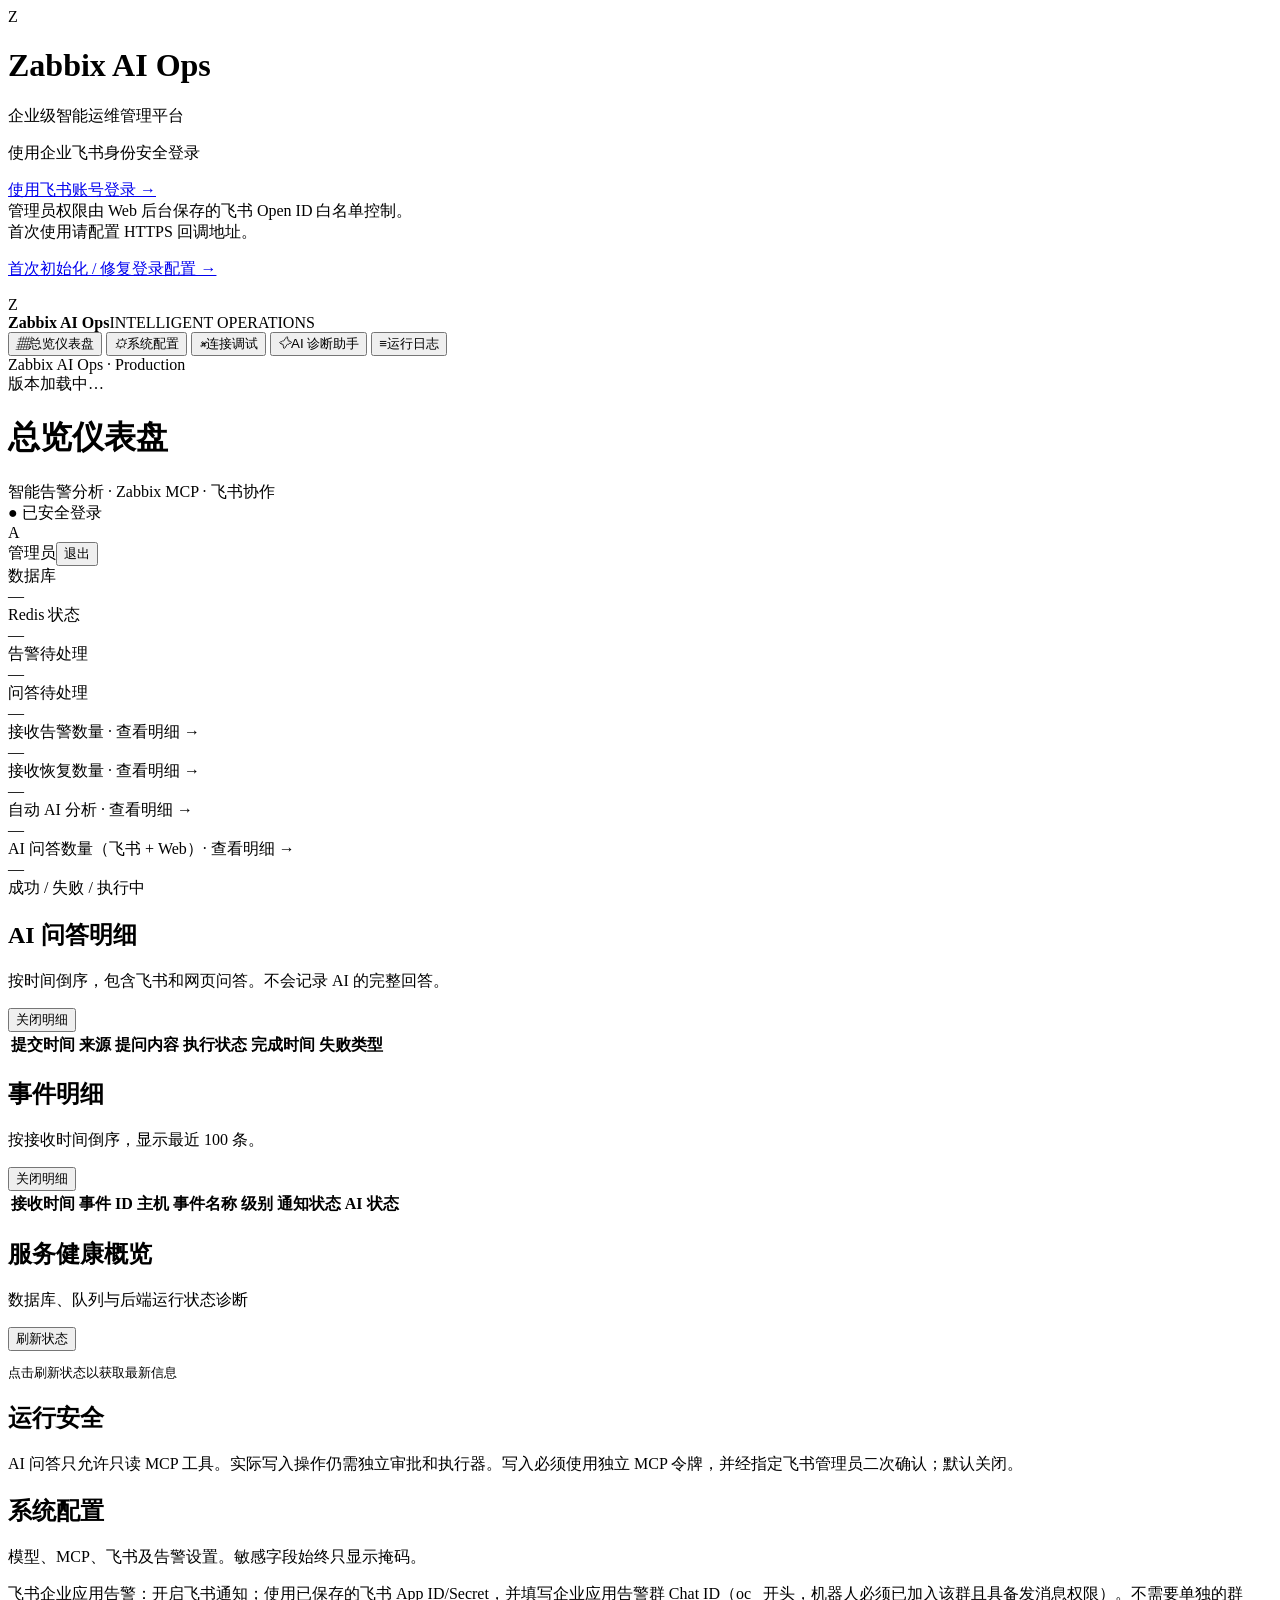
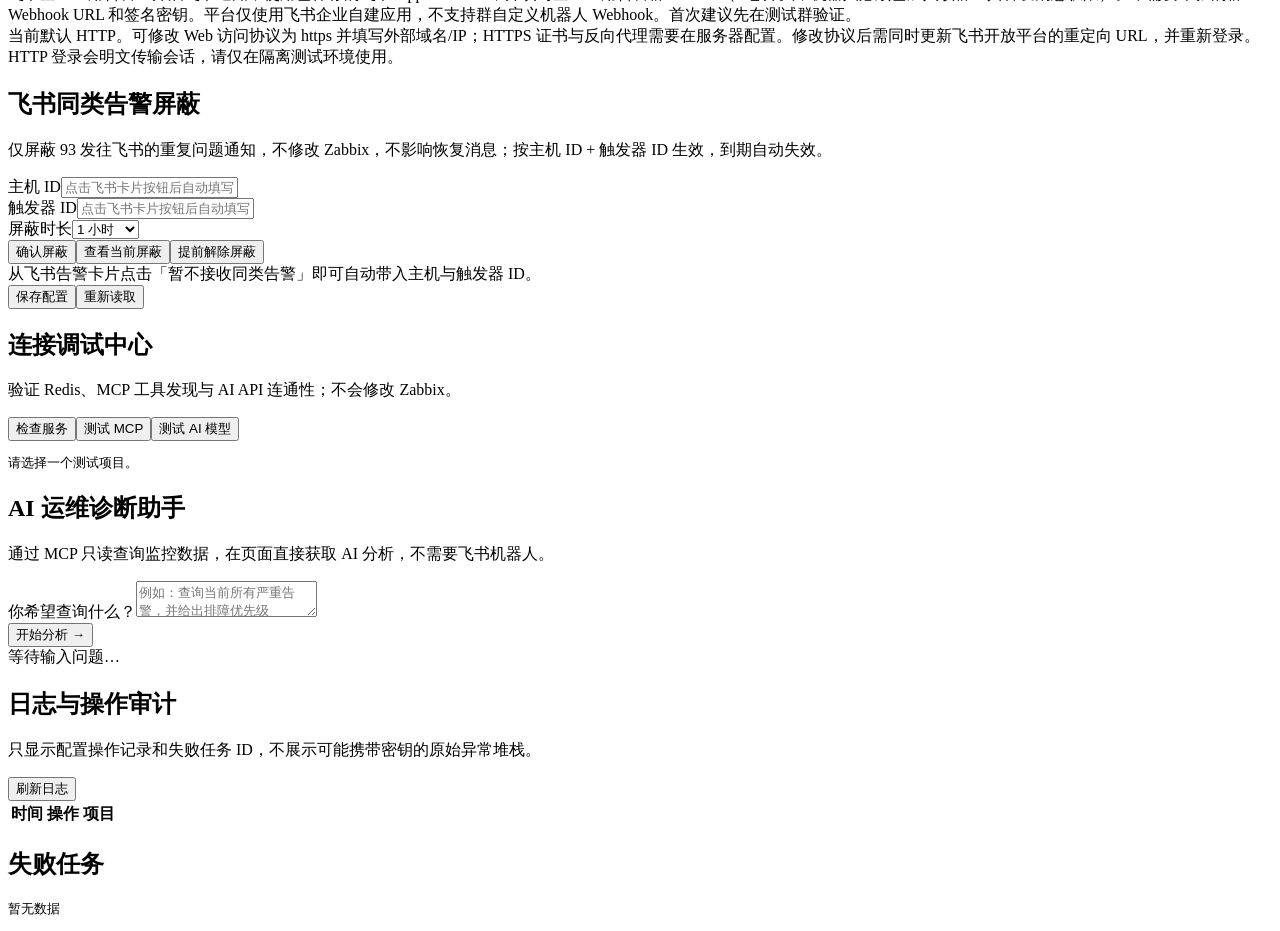
==== web/index.html @ 83ad6823 "fix(dashboard): align AI Q&A metric alongside other event metrics" ====
<!doctype html>
<html lang="zh-CN"><head><meta charset="utf-8"><meta name="viewport" content="width=device-width,initial-scale=1">
<title>Zabbix AI Ops · 智能运维控制台</title>
<link rel="stylesheet" href="/assets/apple.css"></head><body>
<div id="login"><div class="login-card"><div class="logo">Z</div><h1>Zabbix AI Ops</h1><div class="sub">企业级智能运维管理平台</div><p class="sub">使用企业飞书身份安全登录</p><a class="primary" data-ui-style="0" href="/api/v1/auth/login">使用飞书账号登录 →</a><div class="login-hint">管理员权限由 Web 后台保存的飞书 Open ID 白名单控制。<br>首次使用请配置 HTTPS 回调地址。</div><p class="sub"><a href="/setup" data-ui-style="1">首次初始化 / 修复登录配置 →</a></p><p class="sub" id="login-error" data-ui-style="2"></p></div></div>
<div id="app"><aside class="side"><div class="brand"><div class="mark">Z</div><div><strong>Zabbix AI Ops</strong><span>INTELLIGENT OPERATIONS</span></div></div><nav class="nav">
<button class="active" data-page="dashboard" data-ui-click="0"><i>▦</i>总览仪表盘</button>
<button data-page="config" data-ui-click="1"><i>⚙</i>系统配置</button>
<button data-page="debug" data-ui-click="2"><i>⌘</i>连接调试</button>
<button data-page="ask" data-ui-click="3"><i>✧</i>AI 诊断助手</button>
<button data-page="logs" data-ui-click="4"><i>≡</i>运行日志</button></nav><div class="side-foot">Zabbix AI Ops · Production<br><span id="app-version">版本加载中…</span></div></aside>
<main class="main"><header class="top"><div><h1 id="pagetitle">总览仪表盘</h1><div class="sub">智能告警分析 · Zabbix MCP · 飞书协作</div></div><div class="user"><span class="pill">● 已安全登录</span><div class="avatar" id="avatar">A</div><span id="username">管理员</span><button class="secondary danger" data-ui-click="5">退出</button></div></header>
<section class="page active" id="dashboard"><div class="stats"><div class="stat"><div class="k">数据库</div><div class="n" id="db-state">—</div></div><div class="stat"><div class="k">Redis 状态</div><div class="n" id="redis-state">—</div></div><div class="stat"><div class="k">告警待处理</div><div class="n" id="alert-count">—</div></div><div class="stat"><div class="k">问答待处理</div><div class="n" id="qa-count">—</div></div></div>
<div class="stats">
<div class="stat metric" role="button" tabindex="0" data-ui-click="6" data-ui-key="7"><div class="k">接收告警数量 · 查看明细 →</div><div class="n" id="metric-problems">—</div></div>
<div class="stat metric" role="button" tabindex="0" data-ui-click="8" data-ui-key="9"><div class="k">接收恢复数量 · 查看明细 →</div><div class="n" id="metric-recoveries">—</div></div>
<div class="stat metric" role="button" tabindex="0" data-ui-click="10" data-ui-key="11"><div class="k">自动 AI 分析 · 查看明细 →</div><div class="n" id="metric-ai">—</div></div>
<div class="stat metric" role="button" tabindex="0" data-ui-click="12" data-ui-key="13"><div class="k">AI 问答数量（飞书 + Web）· 查看明细 →</div><div class="n" id="metric-qa">—</div><div id="metric-qa-breakdown" class="sub">成功 / 失败 / 执行中</div></div></div>
<div class="panel" id="qa-detail" data-ui-style="5"><h2>AI 问答明细</h2><p class="sub">按时间倒序，包含飞书和网页问答。不会记录 AI 的完整回答。</p><button class="secondary" data-ui-click="14">关闭明细</button><div data-ui-style="6"><table class="table"><thead><tr><th>提交时间</th><th>来源</th><th>提问内容</th><th>执行状态</th><th>完成时间</th><th>失败类型</th></tr></thead><tbody id="qa-detail-body"></tbody></table></div></div>
<div class="panel" id="metric-detail" data-ui-style="5"><h2 id="metric-detail-title">事件明细</h2><p class="sub">按接收时间倒序，显示最近 100 条。</p><button class="secondary" data-ui-click="15">关闭明细</button><div data-ui-style="6"><table class="table"><thead><tr><th>接收时间</th><th>事件 ID</th><th>主机</th><th>事件名称</th><th>级别</th><th>通知状态</th><th>AI 状态</th></tr></thead><tbody id="metric-detail-body"></tbody></table></div></div>
<div class="panel"><h2>服务健康概览</h2><p class="sub">数据库、队列与后端运行状态诊断</p><button class="secondary" data-ui-click="16">刷新状态</button><pre id="status-output">点击刷新状态以获取最新信息</pre></div>
<div class="panel"><h2>运行安全</h2><div class="info">AI 问答只允许只读 MCP 工具。实际写入操作仍需独立审批和执行器。写入必须使用独立 MCP 令牌，并经指定飞书管理员二次确认；默认关闭。</div></div></section>
<section class="page" id="config"><div class="panel"><h2>系统配置</h2><p class="sub">模型、MCP、飞书及告警设置。敏感字段始终只显示掩码。</p><div class="info" data-ui-style="7">飞书企业应用告警：开启飞书通知；使用已保存的飞书 App ID/Secret，并填写企业应用告警群 Chat ID（oc_ 开头，机器人必须已加入该群且具备发消息权限）。不需要单独的群 Webhook URL 和签名密钥。平台仅使用飞书企业自建应用，不支持群自定义机器人 Webhook。首次建议先在测试群验证。</div><div class="info" data-ui-style="8">当前默认 HTTP。可修改 Web 访问协议为 https 并填写外部域名/IP；HTTPS 证书与反向代理需要在服务器配置。修改协议后需同时更新飞书开放平台的重定向 URL，并重新登录。HTTP 登录会明文传输会话，请仅在隔离测试环境使用。</div><div class="panel" data-ui-style="9"><h2>飞书同类告警屏蔽</h2><p class="sub">仅屏蔽 93 发往飞书的重复问题通知，不修改 Zabbix，不影响恢复消息；按主机 ID + 触发器 ID 生效，到期自动失效。</p><div class="form-grid"><div><label for="mute-host">主机 ID</label><input id="mute-host" placeholder="点击飞书卡片按钮后自动填写"></div><div><label for="mute-trigger">触发器 ID</label><input id="mute-trigger" placeholder="点击飞书卡片按钮后自动填写"></div><div><label for="mute-hours">屏蔽时长</label><select id="mute-hours"><option value="1">1 小时</option><option value="4">4 小时</option><option value="24">24 小时</option><option value="72">3 天</option><option value="168">7 天</option></select></div></div><div class="actions"><button class="primary" data-ui-click="17">确认屏蔽</button><button class="secondary" data-ui-click="18">查看当前屏蔽</button><button class="secondary danger" data-ui-click="19">提前解除屏蔽</button></div><div id="mute-result" class="result">从飞书告警卡片点击「暂不接收同类告警」即可自动带入主机与触发器 ID。</div></div><div id="fields" class="form-grid"></div><div class="actions"><button class="primary" data-ui-click="20">保存配置</button><button class="secondary" data-ui-click="21">重新读取</button></div><div id="save-result" class="sub"></div></div></section>
<section class="page" id="debug"><div class="panel"><h2>连接调试中心</h2><p class="sub">验证 Redis、MCP 工具发现与 AI API 连通性；不会修改 Zabbix。</p><div class="actions"><button class="secondary" data-ui-click="22">检查服务</button><button class="secondary" data-ui-click="23">测试 MCP</button><button class="primary" data-ui-click="24">测试 AI 模型</button></div><pre id="debug-output">请选择一个测试项目。</pre></div></section>
<section class="page" id="ask"><div class="panel"><h2>AI 运维诊断助手</h2><p class="sub">通过 MCP 只读查询监控数据，在页面直接获取 AI 分析，不需要飞书机器人。</p><label for="ask-question">你希望查询什么？</label><textarea id="ask-question" placeholder="例如：查询当前所有严重告警，并给出排障优先级" maxlength="3000"></textarea><div class="actions"><button class="primary" id="ask-btn" data-ui-click="25">开始分析 →</button></div><div id="ask-answer" class="result">等待输入问题…</div></div></section>
<section class="page" id="logs"><div class="panel"><h2>日志与操作审计</h2><p class="sub">只显示配置操作记录和失败任务 ID，不展示可能携带密钥的原始异常堆栈。</p><button class="secondary" data-ui-click="26">刷新日志</button><div id="queue-info" class="sub"></div><table class="table"><thead><tr><th>时间</th><th>操作</th><th>项目</th></tr></thead><tbody id="log-body"></tbody></table><h2 data-ui-style="10">失败任务</h2><pre id="failed-jobs">暂无数据</pre></div></section>
</main></div>
<script defer src="/assets/app.js"></script></body></html>
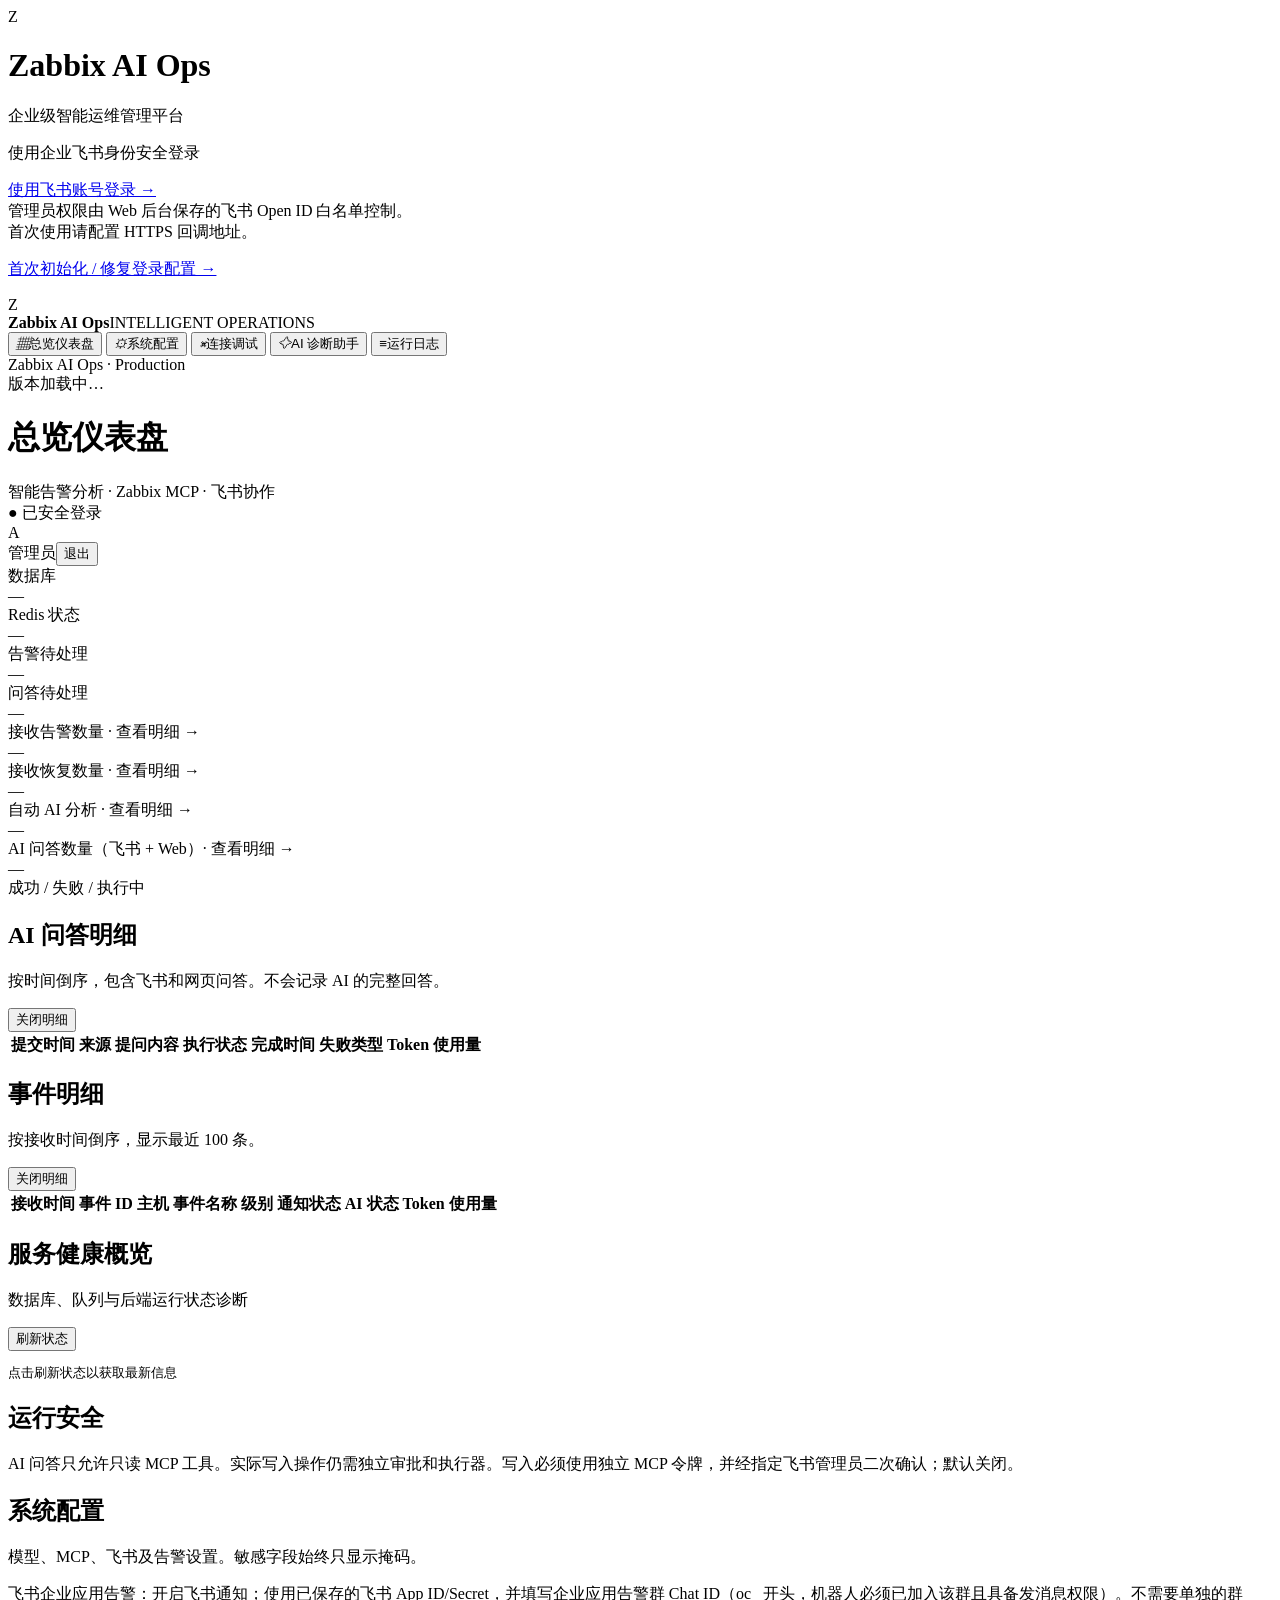
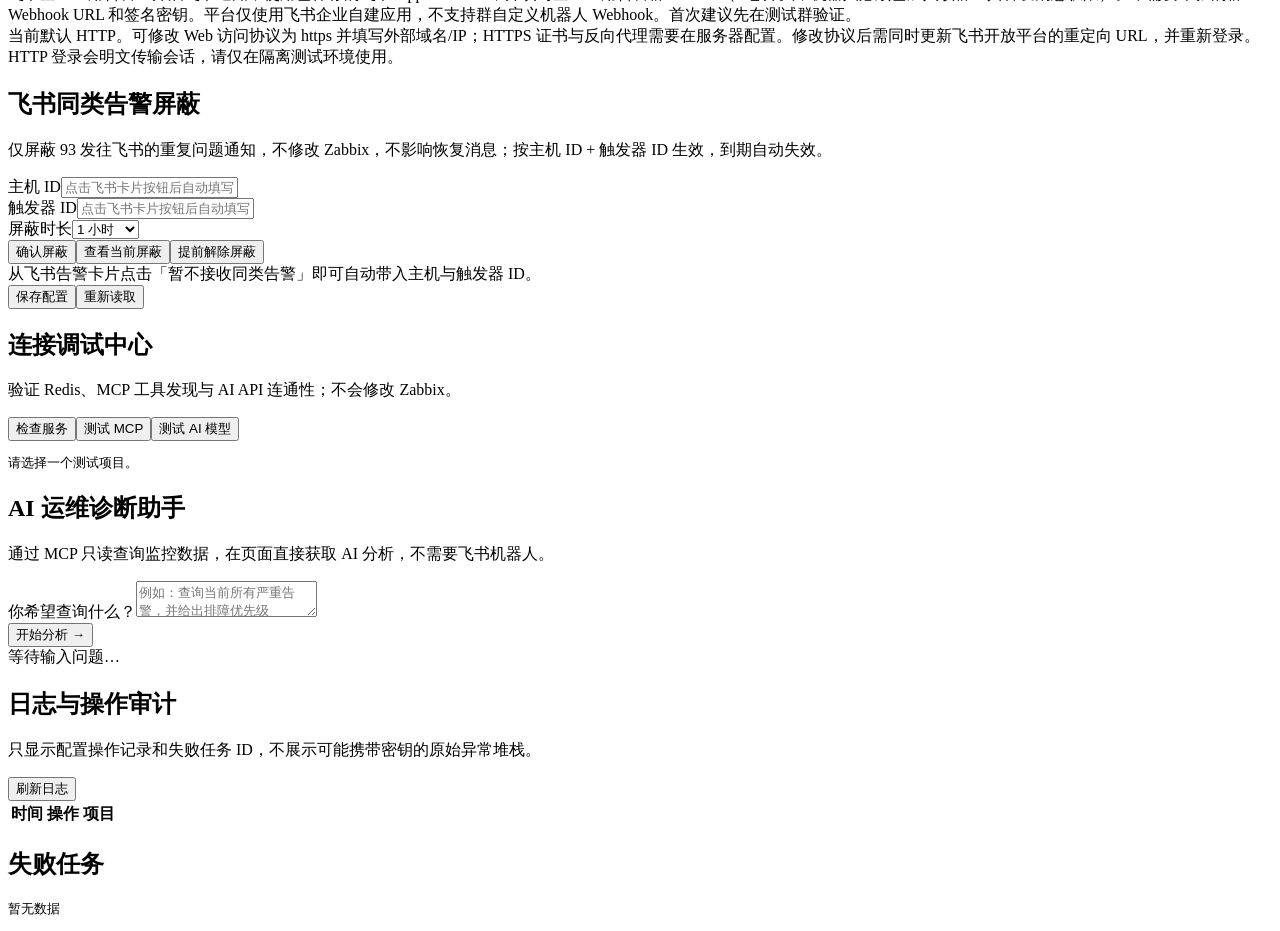
==== commit d4d0c894: "ui: show Token usage column in Web question and alert detail tables" ====
--- a/web/index.html
+++ b/web/index.html
@@ -16,8 +16,8 @@
 <div class="stat metric" role="button" tabindex="0" data-ui-click="8" data-ui-key="9"><div class="k">接收恢复数量 · 查看明细 →</div><div class="n" id="metric-recoveries">—</div></div>
 <div class="stat metric" role="button" tabindex="0" data-ui-click="10" data-ui-key="11"><div class="k">自动 AI 分析 · 查看明细 →</div><div class="n" id="metric-ai">—</div></div>
 <div class="stat metric" role="button" tabindex="0" data-ui-click="12" data-ui-key="13"><div class="k">AI 问答数量（飞书 + Web）· 查看明细 →</div><div class="n" id="metric-qa">—</div><div id="metric-qa-breakdown" class="sub">成功 / 失败 / 执行中</div></div></div>
-<div class="panel" id="qa-detail" data-ui-style="5"><h2>AI 问答明细</h2><p class="sub">按时间倒序，包含飞书和网页问答。不会记录 AI 的完整回答。</p><button class="secondary" data-ui-click="14">关闭明细</button><div data-ui-style="6"><table class="table"><thead><tr><th>提交时间</th><th>来源</th><th>提问内容</th><th>执行状态</th><th>完成时间</th><th>失败类型</th></tr></thead><tbody id="qa-detail-body"></tbody></table></div></div>
-<div class="panel" id="metric-detail" data-ui-style="5"><h2 id="metric-detail-title">事件明细</h2><p class="sub">按接收时间倒序，显示最近 100 条。</p><button class="secondary" data-ui-click="15">关闭明细</button><div data-ui-style="6"><table class="table"><thead><tr><th>接收时间</th><th>事件 ID</th><th>主机</th><th>事件名称</th><th>级别</th><th>通知状态</th><th>AI 状态</th></tr></thead><tbody id="metric-detail-body"></tbody></table></div></div>
+<div class="panel" id="qa-detail" data-ui-style="5"><h2>AI 问答明细</h2><p class="sub">按时间倒序，包含飞书和网页问答。不会记录 AI 的完整回答。</p><button class="secondary" data-ui-click="14">关闭明细</button><div data-ui-style="6"><table class="table"><thead><tr><th>提交时间</th><th>来源</th><th>提问内容</th><th>执行状态</th><th>完成时间</th><th>失败类型</th><th>Token 使用量</th></tr></thead><tbody id="qa-detail-body"></tbody></table></div></div>
+<div class="panel" id="metric-detail" data-ui-style="5"><h2 id="metric-detail-title">事件明细</h2><p class="sub">按接收时间倒序，显示最近 100 条。</p><button class="secondary" data-ui-click="15">关闭明细</button><div data-ui-style="6"><table class="table"><thead><tr><th>接收时间</th><th>事件 ID</th><th>主机</th><th>事件名称</th><th>级别</th><th>通知状态</th><th>AI 状态</th><th>Token 使用量</th></tr></thead><tbody id="metric-detail-body"></tbody></table></div></div>
 <div class="panel"><h2>服务健康概览</h2><p class="sub">数据库、队列与后端运行状态诊断</p><button class="secondary" data-ui-click="16">刷新状态</button><pre id="status-output">点击刷新状态以获取最新信息</pre></div>
 <div class="panel"><h2>运行安全</h2><div class="info">AI 问答只允许只读 MCP 工具。实际写入操作仍需独立审批和执行器。写入必须使用独立 MCP 令牌，并经指定飞书管理员二次确认；默认关闭。</div></div></section>
 <section class="page" id="config"><div class="panel"><h2>系统配置</h2><p class="sub">模型、MCP、飞书及告警设置。敏感字段始终只显示掩码。</p><div class="info" data-ui-style="7">飞书企业应用告警：开启飞书通知；使用已保存的飞书 App ID/Secret，并填写企业应用告警群 Chat ID（oc_ 开头，机器人必须已加入该群且具备发消息权限）。不需要单独的群 Webhook URL 和签名密钥。平台仅使用飞书企业自建应用，不支持群自定义机器人 Webhook。首次建议先在测试群验证。</div><div class="info" data-ui-style="8">当前默认 HTTP。可修改 Web 访问协议为 https 并填写外部域名/IP；HTTPS 证书与反向代理需要在服务器配置。修改协议后需同时更新飞书开放平台的重定向 URL，并重新登录。HTTP 登录会明文传输会话，请仅在隔离测试环境使用。</div><div class="panel" data-ui-style="9"><h2>飞书同类告警屏蔽</h2><p class="sub">仅屏蔽 93 发往飞书的重复问题通知，不修改 Zabbix，不影响恢复消息；按主机 ID + 触发器 ID 生效，到期自动失效。</p><div class="form-grid"><div><label for="mute-host">主机 ID</label><input id="mute-host" placeholder="点击飞书卡片按钮后自动填写"></div><div><label for="mute-trigger">触发器 ID</label><input id="mute-trigger" placeholder="点击飞书卡片按钮后自动填写"></div><div><label for="mute-hours">屏蔽时长</label><select id="mute-hours"><option value="1">1 小时</option><option value="4">4 小时</option><option value="24">24 小时</option><option value="72">3 天</option><option value="168">7 天</option></select></div></div><div class="actions"><button class="primary" data-ui-click="17">确认屏蔽</button><button class="secondary" data-ui-click="18">查看当前屏蔽</button><button class="secondary danger" data-ui-click="19">提前解除屏蔽</button></div><div id="mute-result" class="result">从飞书告警卡片点击「暂不接收同类告警」即可自动带入主机与触发器 ID。</div></div><div id="fields" class="form-grid"></div><div class="actions"><button class="primary" data-ui-click="20">保存配置</button><button class="secondary" data-ui-click="21">重新读取</button></div><div id="save-result" class="sub"></div></div></section>
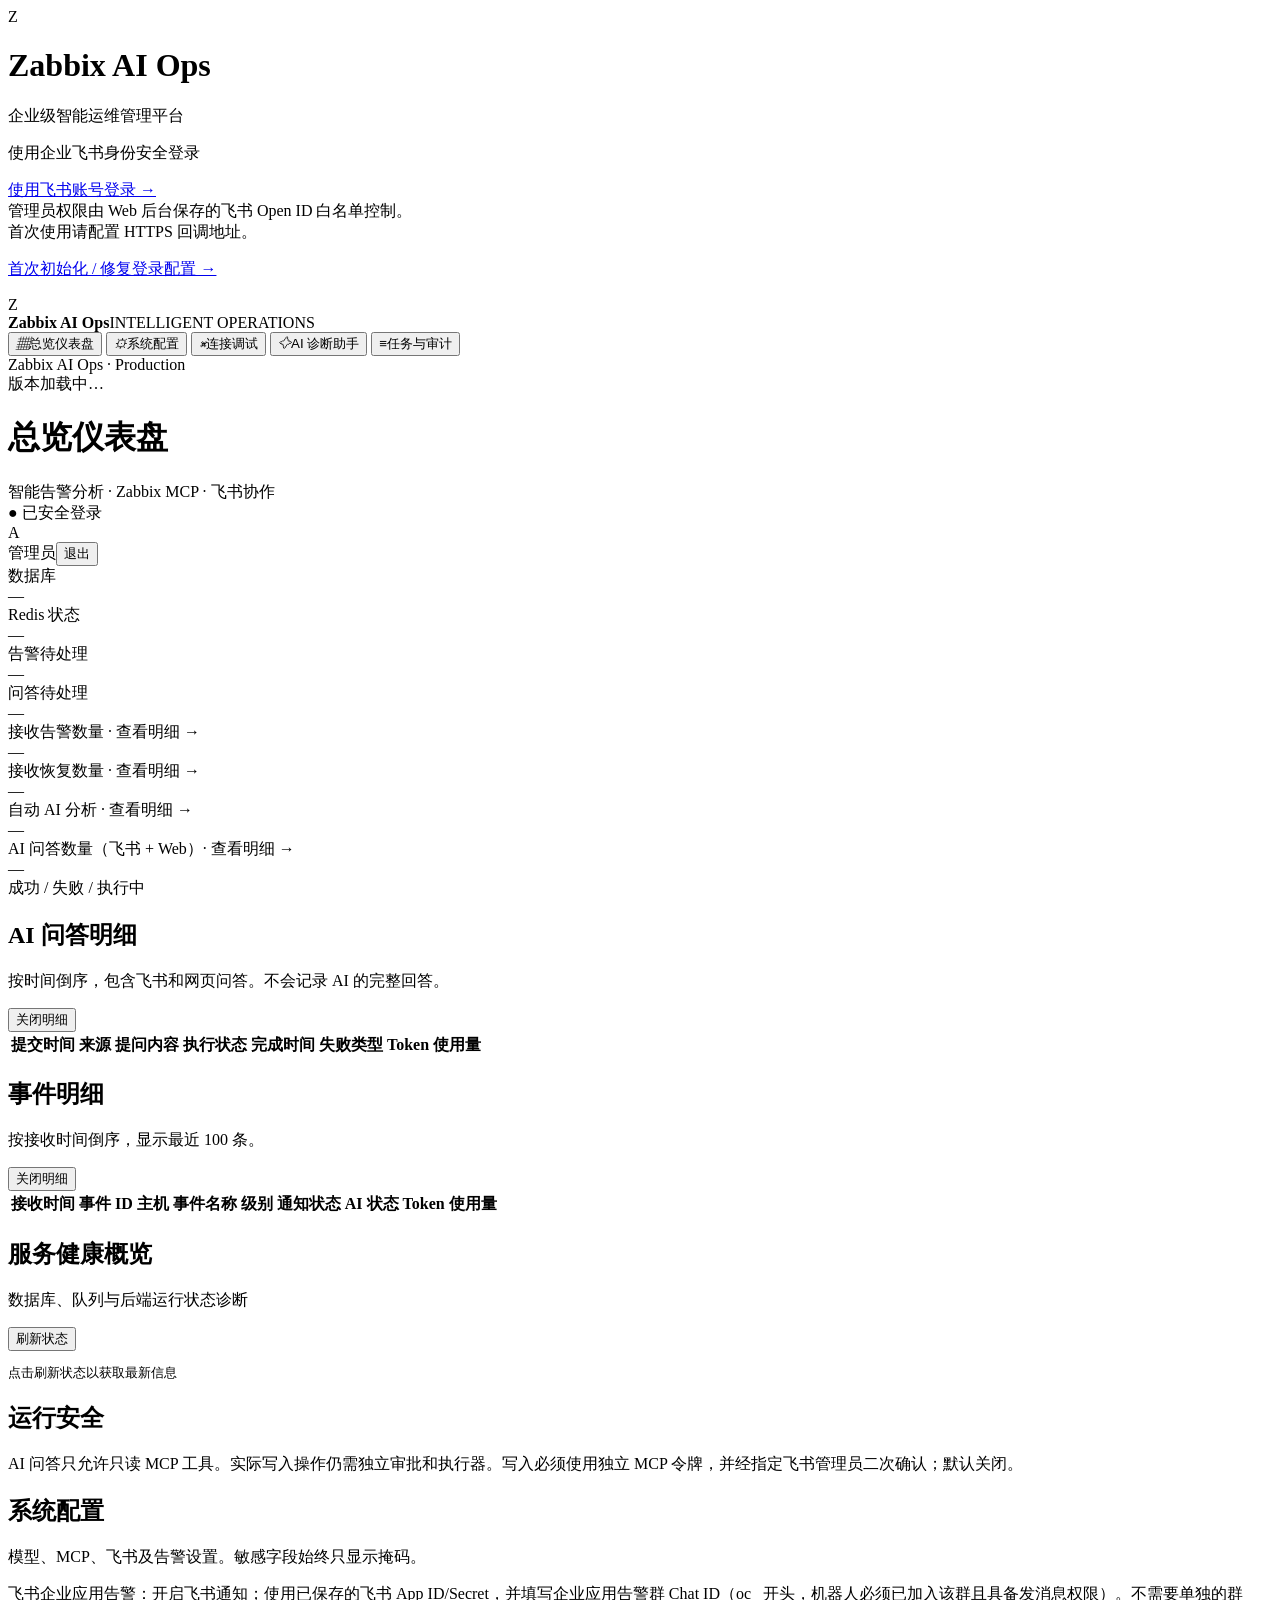
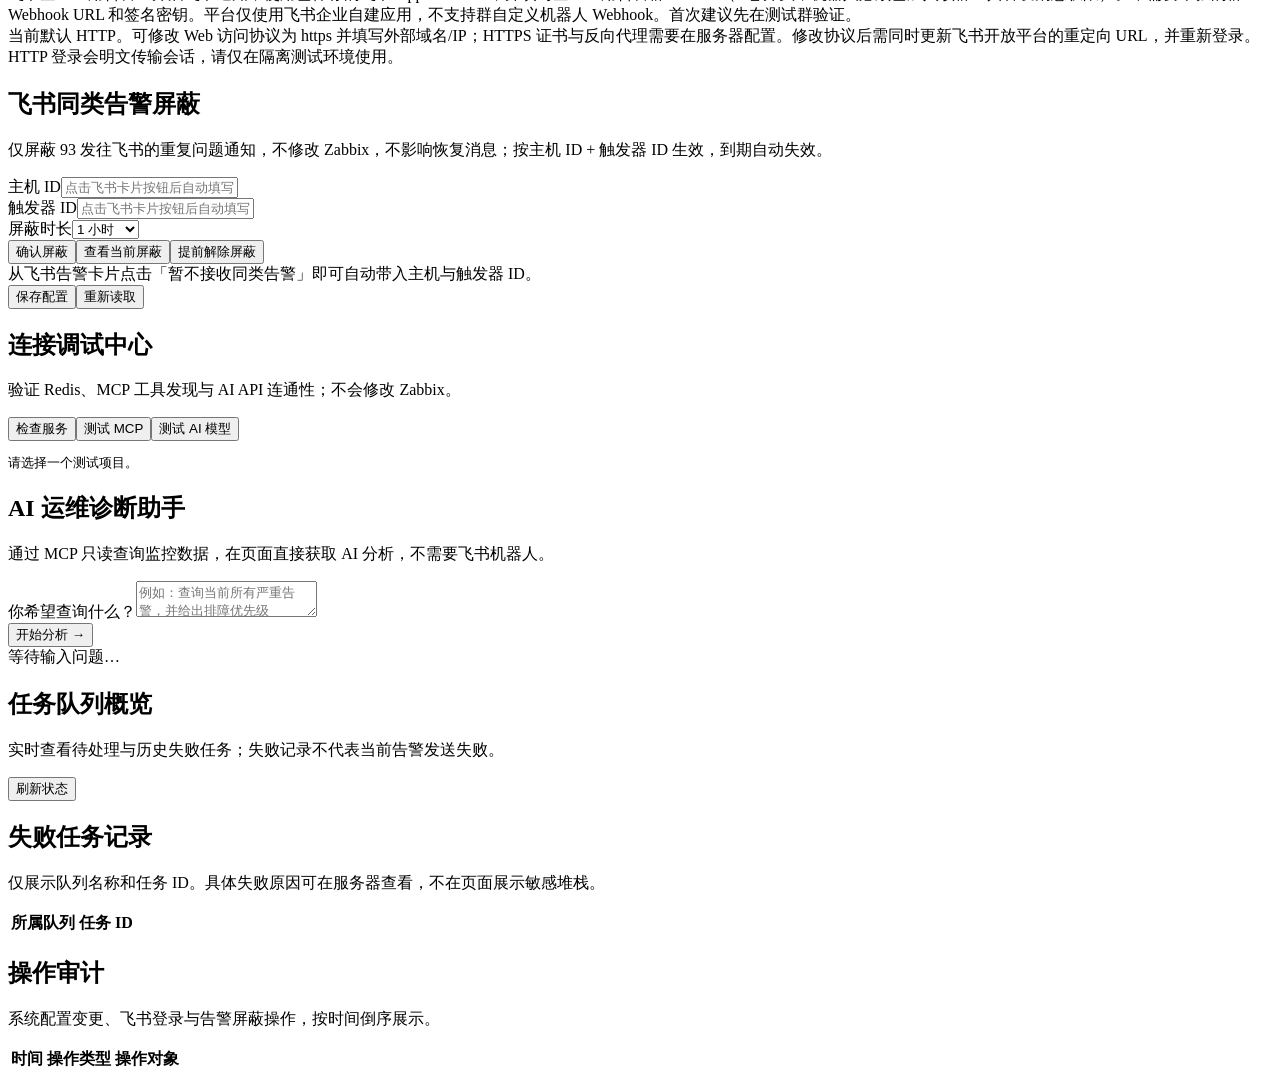
==== commit 643390f0: "ui: replace log page with distinct queue, failed jobs and audit sections" ====
--- a/web/index.html
+++ b/web/index.html
@@ -8,7 +8,7 @@
 <button data-page="config" data-ui-click="1"><i>⚙</i>系统配置</button>
 <button data-page="debug" data-ui-click="2"><i>⌘</i>连接调试</button>
 <button data-page="ask" data-ui-click="3"><i>✧</i>AI 诊断助手</button>
-<button data-page="logs" data-ui-click="4"><i>≡</i>运行日志</button></nav><div class="side-foot">Zabbix AI Ops · Production<br><span id="app-version">版本加载中…</span></div></aside>
+<button data-page="logs" data-ui-click="4"><i>≡</i>任务与审计</button></nav><div class="side-foot">Zabbix AI Ops · Production<br><span id="app-version">版本加载中…</span></div></aside>
 <main class="main"><header class="top"><div><h1 id="pagetitle">总览仪表盘</h1><div class="sub">智能告警分析 · Zabbix MCP · 飞书协作</div></div><div class="user"><span class="pill">● 已安全登录</span><div class="avatar" id="avatar">A</div><span id="username">管理员</span><button class="secondary danger" data-ui-click="5">退出</button></div></header>
 <section class="page active" id="dashboard"><div class="stats"><div class="stat"><div class="k">数据库</div><div class="n" id="db-state">—</div></div><div class="stat"><div class="k">Redis 状态</div><div class="n" id="redis-state">—</div></div><div class="stat"><div class="k">告警待处理</div><div class="n" id="alert-count">—</div></div><div class="stat"><div class="k">问答待处理</div><div class="n" id="qa-count">—</div></div></div>
 <div class="stats">
@@ -23,6 +23,14 @@
 <section class="page" id="config"><div class="panel"><h2>系统配置</h2><p class="sub">模型、MCP、飞书及告警设置。敏感字段始终只显示掩码。</p><div class="info" data-ui-style="7">飞书企业应用告警：开启飞书通知；使用已保存的飞书 App ID/Secret，并填写企业应用告警群 Chat ID（oc_ 开头，机器人必须已加入该群且具备发消息权限）。不需要单独的群 Webhook URL 和签名密钥。平台仅使用飞书企业自建应用，不支持群自定义机器人 Webhook。首次建议先在测试群验证。</div><div class="info" data-ui-style="8">当前默认 HTTP。可修改 Web 访问协议为 https 并填写外部域名/IP；HTTPS 证书与反向代理需要在服务器配置。修改协议后需同时更新飞书开放平台的重定向 URL，并重新登录。HTTP 登录会明文传输会话，请仅在隔离测试环境使用。</div><div class="panel" data-ui-style="9"><h2>飞书同类告警屏蔽</h2><p class="sub">仅屏蔽 93 发往飞书的重复问题通知，不修改 Zabbix，不影响恢复消息；按主机 ID + 触发器 ID 生效，到期自动失效。</p><div class="form-grid"><div><label for="mute-host">主机 ID</label><input id="mute-host" placeholder="点击飞书卡片按钮后自动填写"></div><div><label for="mute-trigger">触发器 ID</label><input id="mute-trigger" placeholder="点击飞书卡片按钮后自动填写"></div><div><label for="mute-hours">屏蔽时长</label><select id="mute-hours"><option value="1">1 小时</option><option value="4">4 小时</option><option value="24">24 小时</option><option value="72">3 天</option><option value="168">7 天</option></select></div></div><div class="actions"><button class="primary" data-ui-click="17">确认屏蔽</button><button class="secondary" data-ui-click="18">查看当前屏蔽</button><button class="secondary danger" data-ui-click="19">提前解除屏蔽</button></div><div id="mute-result" class="result">从飞书告警卡片点击「暂不接收同类告警」即可自动带入主机与触发器 ID。</div></div><div id="fields" class="form-grid"></div><div class="actions"><button class="primary" data-ui-click="20">保存配置</button><button class="secondary" data-ui-click="21">重新读取</button></div><div id="save-result" class="sub"></div></div></section>
 <section class="page" id="debug"><div class="panel"><h2>连接调试中心</h2><p class="sub">验证 Redis、MCP 工具发现与 AI API 连通性；不会修改 Zabbix。</p><div class="actions"><button class="secondary" data-ui-click="22">检查服务</button><button class="secondary" data-ui-click="23">测试 MCP</button><button class="primary" data-ui-click="24">测试 AI 模型</button></div><pre id="debug-output">请选择一个测试项目。</pre></div></section>
 <section class="page" id="ask"><div class="panel"><h2>AI 运维诊断助手</h2><p class="sub">通过 MCP 只读查询监控数据，在页面直接获取 AI 分析，不需要飞书机器人。</p><label for="ask-question">你希望查询什么？</label><textarea id="ask-question" placeholder="例如：查询当前所有严重告警，并给出排障优先级" maxlength="3000"></textarea><div class="actions"><button class="primary" id="ask-btn" data-ui-click="25">开始分析 →</button></div><div id="ask-answer" class="result">等待输入问题…</div></div></section>
-<section class="page" id="logs"><div class="panel"><h2>日志与操作审计</h2><p class="sub">只显示配置操作记录和失败任务 ID，不展示可能携带密钥的原始异常堆栈。</p><button class="secondary" data-ui-click="26">刷新日志</button><div id="queue-info" class="sub"></div><table class="table"><thead><tr><th>时间</th><th>操作</th><th>项目</th></tr></thead><tbody id="log-body"></tbody></table><h2 data-ui-style="10">失败任务</h2><pre id="failed-jobs">暂无数据</pre></div></section>
+<section class="page" id="logs">
+<div class="panel">
+<div class="task-toolbar"><div><h2>任务队列概览</h2><p class="sub">实时查看待处理与历史失败任务；失败记录不代表当前告警发送失败。</p></div><button class="secondary" data-ui-click="26">刷新状态</button></div>
+<div id="task-load-status" class="sub" role="status"></div>
+<div class="task-queue-grid" id="queue-info" aria-label="队列状态"></div>
+</div>
+<div class="panel"><h2>失败任务记录</h2><p class="sub">仅展示队列名称和任务 ID。具体失败原因可在服务器查看，不在页面展示敏感堆栈。</p><div class="table-scroll"><table class="table"><thead><tr><th>所属队列</th><th>任务 ID</th></tr></thead><tbody id="failed-jobs"></tbody></table></div></div>
+<div class="panel"><h2>操作审计</h2><p class="sub">系统配置变更、飞书登录与告警屏蔽操作，按时间倒序展示。</p><div class="table-scroll"><table class="table"><thead><tr><th>时间</th><th>操作类型</th><th>操作对象</th></tr></thead><tbody id="log-body"></tbody></table></div></div>
+</section>
 </main></div>
 <script defer src="/assets/app.js"></script></body></html>
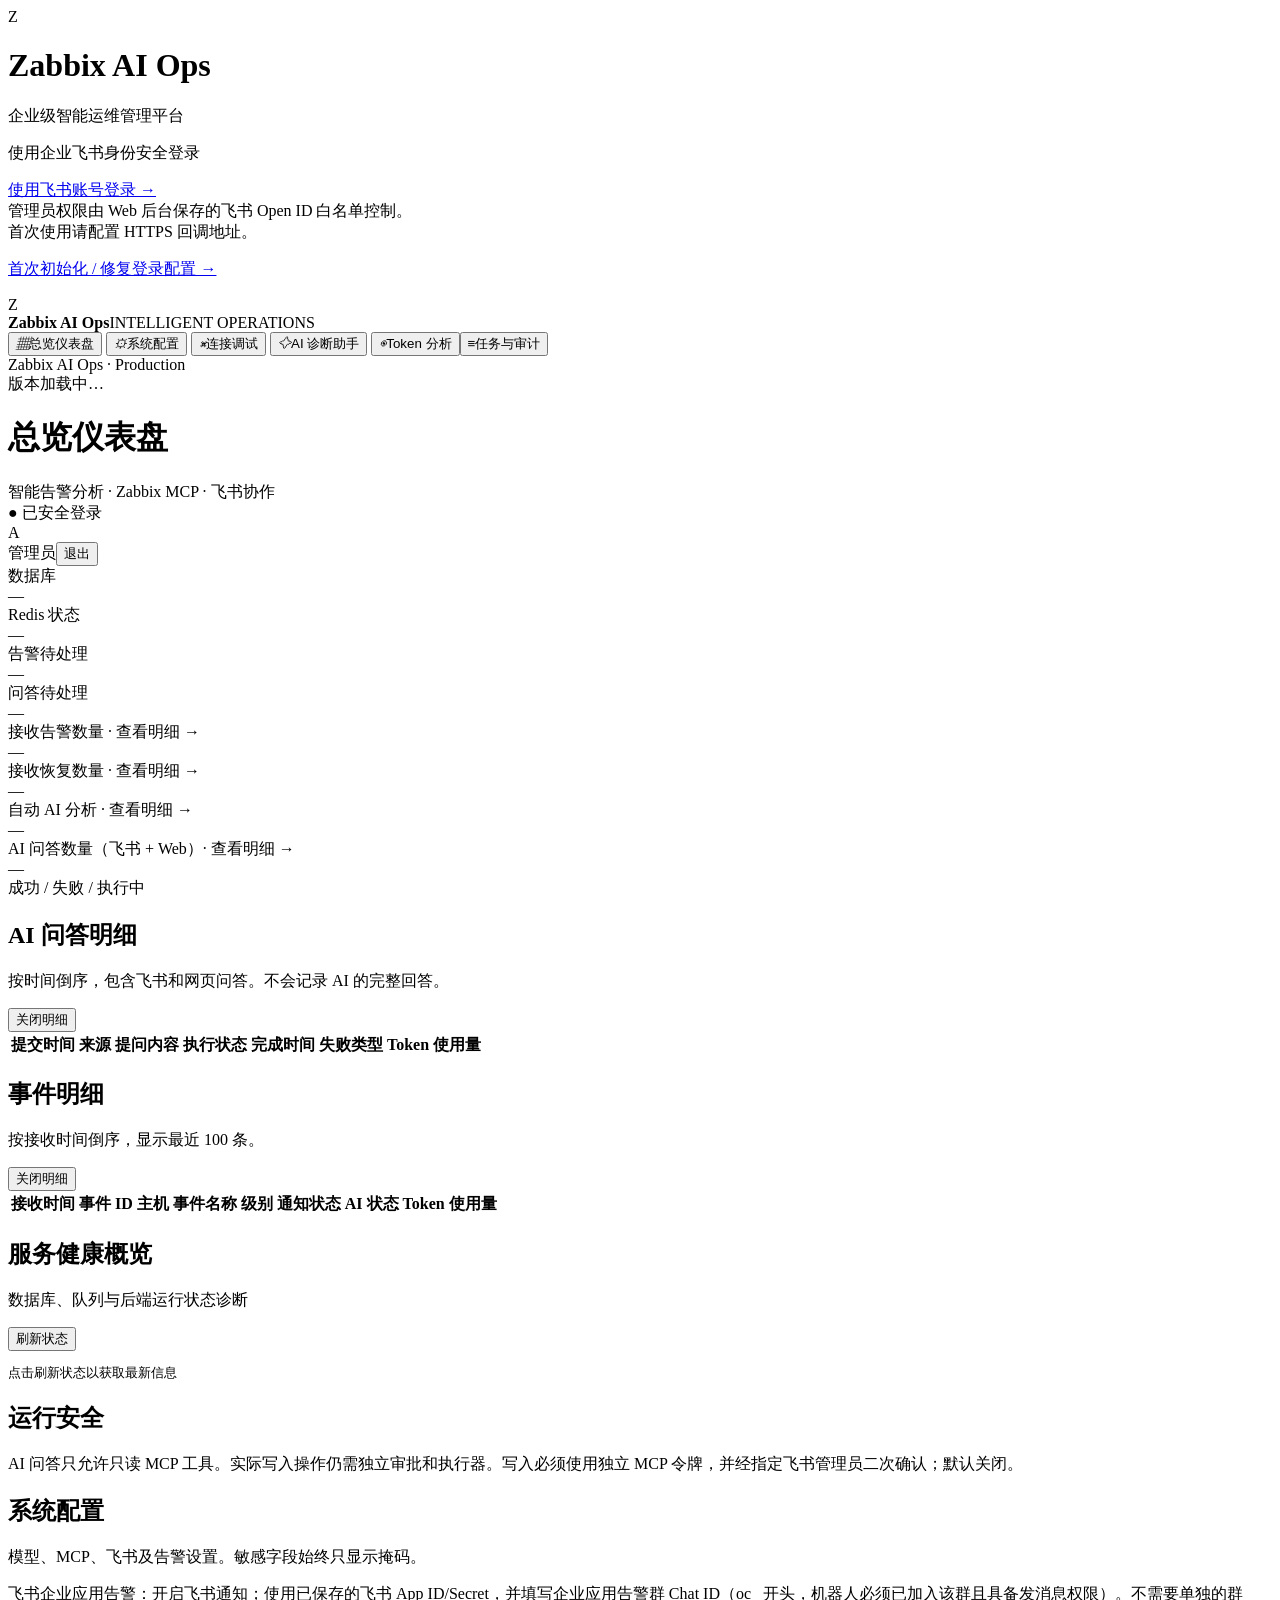
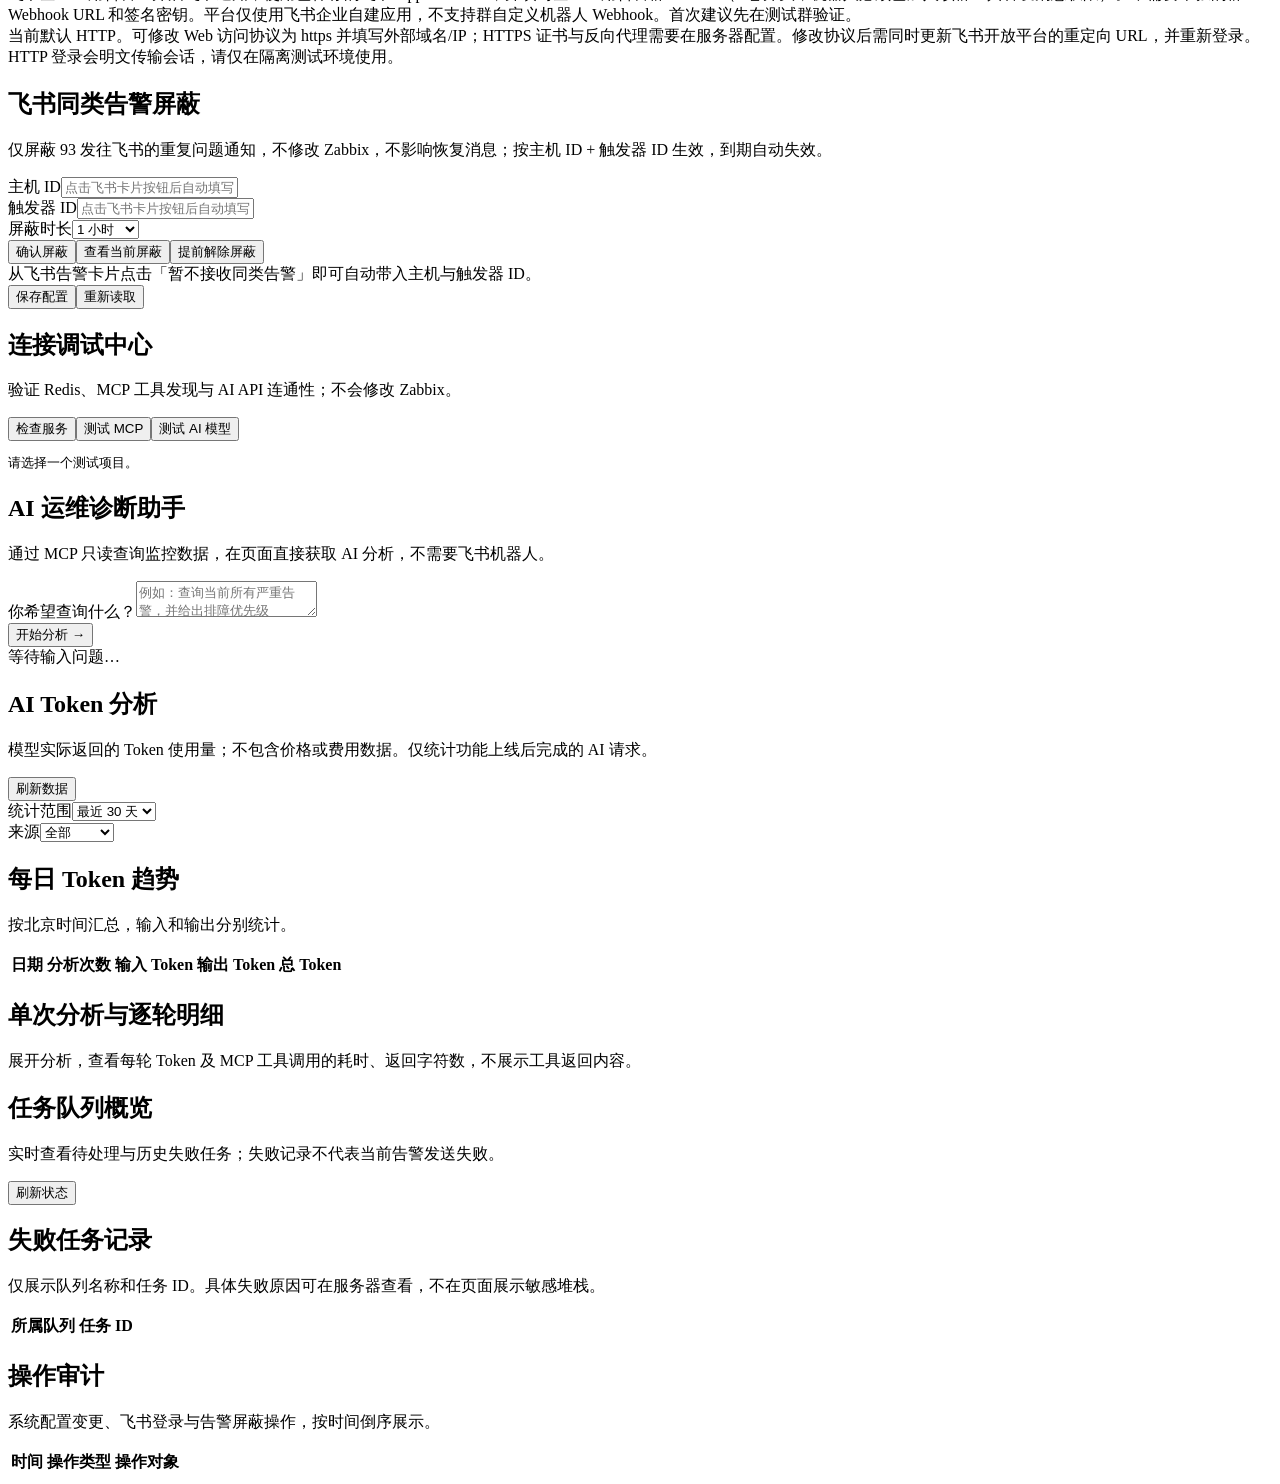
==== commit a9b7ca16: "feat: add dedicated token analytics view" ====
--- a/web/index.html
+++ b/web/index.html
@@ -1,14 +1,14 @@
 <!doctype html>
 <html lang="zh-CN"><head><meta charset="utf-8"><meta name="viewport" content="width=device-width,initial-scale=1">
 <title>Zabbix AI Ops · 智能运维控制台</title>
-<link rel="stylesheet" href="/assets/apple.css"></head><body>
+<link rel="stylesheet" href="/assets/apple.css?v=queue-layout-41"></head><body>
 <div id="login"><div class="login-card"><div class="logo">Z</div><h1>Zabbix AI Ops</h1><div class="sub">企业级智能运维管理平台</div><p class="sub">使用企业飞书身份安全登录</p><a class="primary" data-ui-style="0" href="/api/v1/auth/login">使用飞书账号登录 →</a><div class="login-hint">管理员权限由 Web 后台保存的飞书 Open ID 白名单控制。<br>首次使用请配置 HTTPS 回调地址。</div><p class="sub"><a href="/setup" data-ui-style="1">首次初始化 / 修复登录配置 →</a></p><p class="sub" id="login-error" data-ui-style="2"></p></div></div>
 <div id="app"><aside class="side"><div class="brand"><div class="mark">Z</div><div><strong>Zabbix AI Ops</strong><span>INTELLIGENT OPERATIONS</span></div></div><nav class="nav">
 <button class="active" data-page="dashboard" data-ui-click="0"><i>▦</i>总览仪表盘</button>
 <button data-page="config" data-ui-click="1"><i>⚙</i>系统配置</button>
 <button data-page="debug" data-ui-click="2"><i>⌘</i>连接调试</button>
 <button data-page="ask" data-ui-click="3"><i>✧</i>AI 诊断助手</button>
-<button data-page="logs" data-ui-click="4"><i>≡</i>任务与审计</button></nav><div class="side-foot">Zabbix AI Ops · Production<br><span id="app-version">版本加载中…</span></div></aside>
+<button data-page="tokens" data-ui-click="27"><i>◉</i>Token 分析</button><button data-page="logs" data-ui-click="4"><i>≡</i>任务与审计</button></nav><div class="side-foot">Zabbix AI Ops · Production<br><span id="app-version">版本加载中…</span></div></aside>
 <main class="main"><header class="top"><div><h1 id="pagetitle">总览仪表盘</h1><div class="sub">智能告警分析 · Zabbix MCP · 飞书协作</div></div><div class="user"><span class="pill">● 已安全登录</span><div class="avatar" id="avatar">A</div><span id="username">管理员</span><button class="secondary danger" data-ui-click="5">退出</button></div></header>
 <section class="page active" id="dashboard"><div class="stats"><div class="stat"><div class="k">数据库</div><div class="n" id="db-state">—</div></div><div class="stat"><div class="k">Redis 状态</div><div class="n" id="redis-state">—</div></div><div class="stat"><div class="k">告警待处理</div><div class="n" id="alert-count">—</div></div><div class="stat"><div class="k">问答待处理</div><div class="n" id="qa-count">—</div></div></div>
 <div class="stats">
@@ -23,6 +23,12 @@
 <section class="page" id="config"><div class="panel"><h2>系统配置</h2><p class="sub">模型、MCP、飞书及告警设置。敏感字段始终只显示掩码。</p><div class="info" data-ui-style="7">飞书企业应用告警：开启飞书通知；使用已保存的飞书 App ID/Secret，并填写企业应用告警群 Chat ID（oc_ 开头，机器人必须已加入该群且具备发消息权限）。不需要单独的群 Webhook URL 和签名密钥。平台仅使用飞书企业自建应用，不支持群自定义机器人 Webhook。首次建议先在测试群验证。</div><div class="info" data-ui-style="8">当前默认 HTTP。可修改 Web 访问协议为 https 并填写外部域名/IP；HTTPS 证书与反向代理需要在服务器配置。修改协议后需同时更新飞书开放平台的重定向 URL，并重新登录。HTTP 登录会明文传输会话，请仅在隔离测试环境使用。</div><div class="panel" data-ui-style="9"><h2>飞书同类告警屏蔽</h2><p class="sub">仅屏蔽 93 发往飞书的重复问题通知，不修改 Zabbix，不影响恢复消息；按主机 ID + 触发器 ID 生效，到期自动失效。</p><div class="form-grid"><div><label for="mute-host">主机 ID</label><input id="mute-host" placeholder="点击飞书卡片按钮后自动填写"></div><div><label for="mute-trigger">触发器 ID</label><input id="mute-trigger" placeholder="点击飞书卡片按钮后自动填写"></div><div><label for="mute-hours">屏蔽时长</label><select id="mute-hours"><option value="1">1 小时</option><option value="4">4 小时</option><option value="24">24 小时</option><option value="72">3 天</option><option value="168">7 天</option></select></div></div><div class="actions"><button class="primary" data-ui-click="17">确认屏蔽</button><button class="secondary" data-ui-click="18">查看当前屏蔽</button><button class="secondary danger" data-ui-click="19">提前解除屏蔽</button></div><div id="mute-result" class="result">从飞书告警卡片点击「暂不接收同类告警」即可自动带入主机与触发器 ID。</div></div><div id="fields" class="form-grid"></div><div class="actions"><button class="primary" data-ui-click="20">保存配置</button><button class="secondary" data-ui-click="21">重新读取</button></div><div id="save-result" class="sub"></div></div></section>
 <section class="page" id="debug"><div class="panel"><h2>连接调试中心</h2><p class="sub">验证 Redis、MCP 工具发现与 AI API 连通性；不会修改 Zabbix。</p><div class="actions"><button class="secondary" data-ui-click="22">检查服务</button><button class="secondary" data-ui-click="23">测试 MCP</button><button class="primary" data-ui-click="24">测试 AI 模型</button></div><pre id="debug-output">请选择一个测试项目。</pre></div></section>
 <section class="page" id="ask"><div class="panel"><h2>AI 运维诊断助手</h2><p class="sub">通过 MCP 只读查询监控数据，在页面直接获取 AI 分析，不需要飞书机器人。</p><label for="ask-question">你希望查询什么？</label><textarea id="ask-question" placeholder="例如：查询当前所有严重告警，并给出排障优先级" maxlength="3000"></textarea><div class="actions"><button class="primary" id="ask-btn" data-ui-click="25">开始分析 →</button></div><div id="ask-answer" class="result">等待输入问题…</div></div></section>
+<section class="page" id="tokens">
+<div class="panel"><div class="task-toolbar"><div><h2>AI Token 分析</h2><p class="sub">模型实际返回的 Token 使用量；不包含价格或费用数据。仅统计功能上线后完成的 AI 请求。</p></div><button class="secondary" data-ui-click="28">刷新数据</button></div>
+<div class="form-grid"><div><label for="token-days">统计范围</label><select id="token-days"><option value="7">最近 7 天</option><option value="30" selected>最近 30 天</option><option value="90">最近 90 天</option></select></div><div><label for="token-source">来源</label><select id="token-source"><option value="all">全部</option><option value="qa">问答</option><option value="alert">告警分析</option></select></div></div>
+<div id="token-status" class="sub" role="status"></div><div class="task-queue-grid" id="token-stats"></div></div>
+<div class="panel"><h2>每日 Token 趋势</h2><p class="sub">按北京时间汇总，输入和输出分别统计。</p><div class="table-scroll"><table class="table"><thead><tr><th>日期</th><th>分析次数</th><th>输入 Token</th><th>输出 Token</th><th>总 Token</th></tr></thead><tbody id="token-daily"></tbody></table></div></div>
+<div class="panel"><h2>单次分析与逐轮明细</h2><p class="sub">展开分析，查看每轮 Token 及 MCP 工具调用的耗时、返回字符数，不展示工具返回内容。</p><div id="token-records"></div></div></section>
 <section class="page" id="logs">
 <div class="panel">
 <div class="task-toolbar"><div><h2>任务队列概览</h2><p class="sub">实时查看待处理与历史失败任务；失败记录不代表当前告警发送失败。</p></div><button class="secondary" data-ui-click="26">刷新状态</button></div>
@@ -33,4 +39,4 @@
 <div class="panel"><h2>操作审计</h2><p class="sub">系统配置变更、飞书登录与告警屏蔽操作，按时间倒序展示。</p><div class="table-scroll"><table class="table"><thead><tr><th>时间</th><th>操作类型</th><th>操作对象</th></tr></thead><tbody id="log-body"></tbody></table></div></div>
 </section>
 </main></div>
-<script defer src="/assets/app.js"></script></body></html>+<script defer src="/assets/app.js?v=token-analytics-44"></script></body></html>
